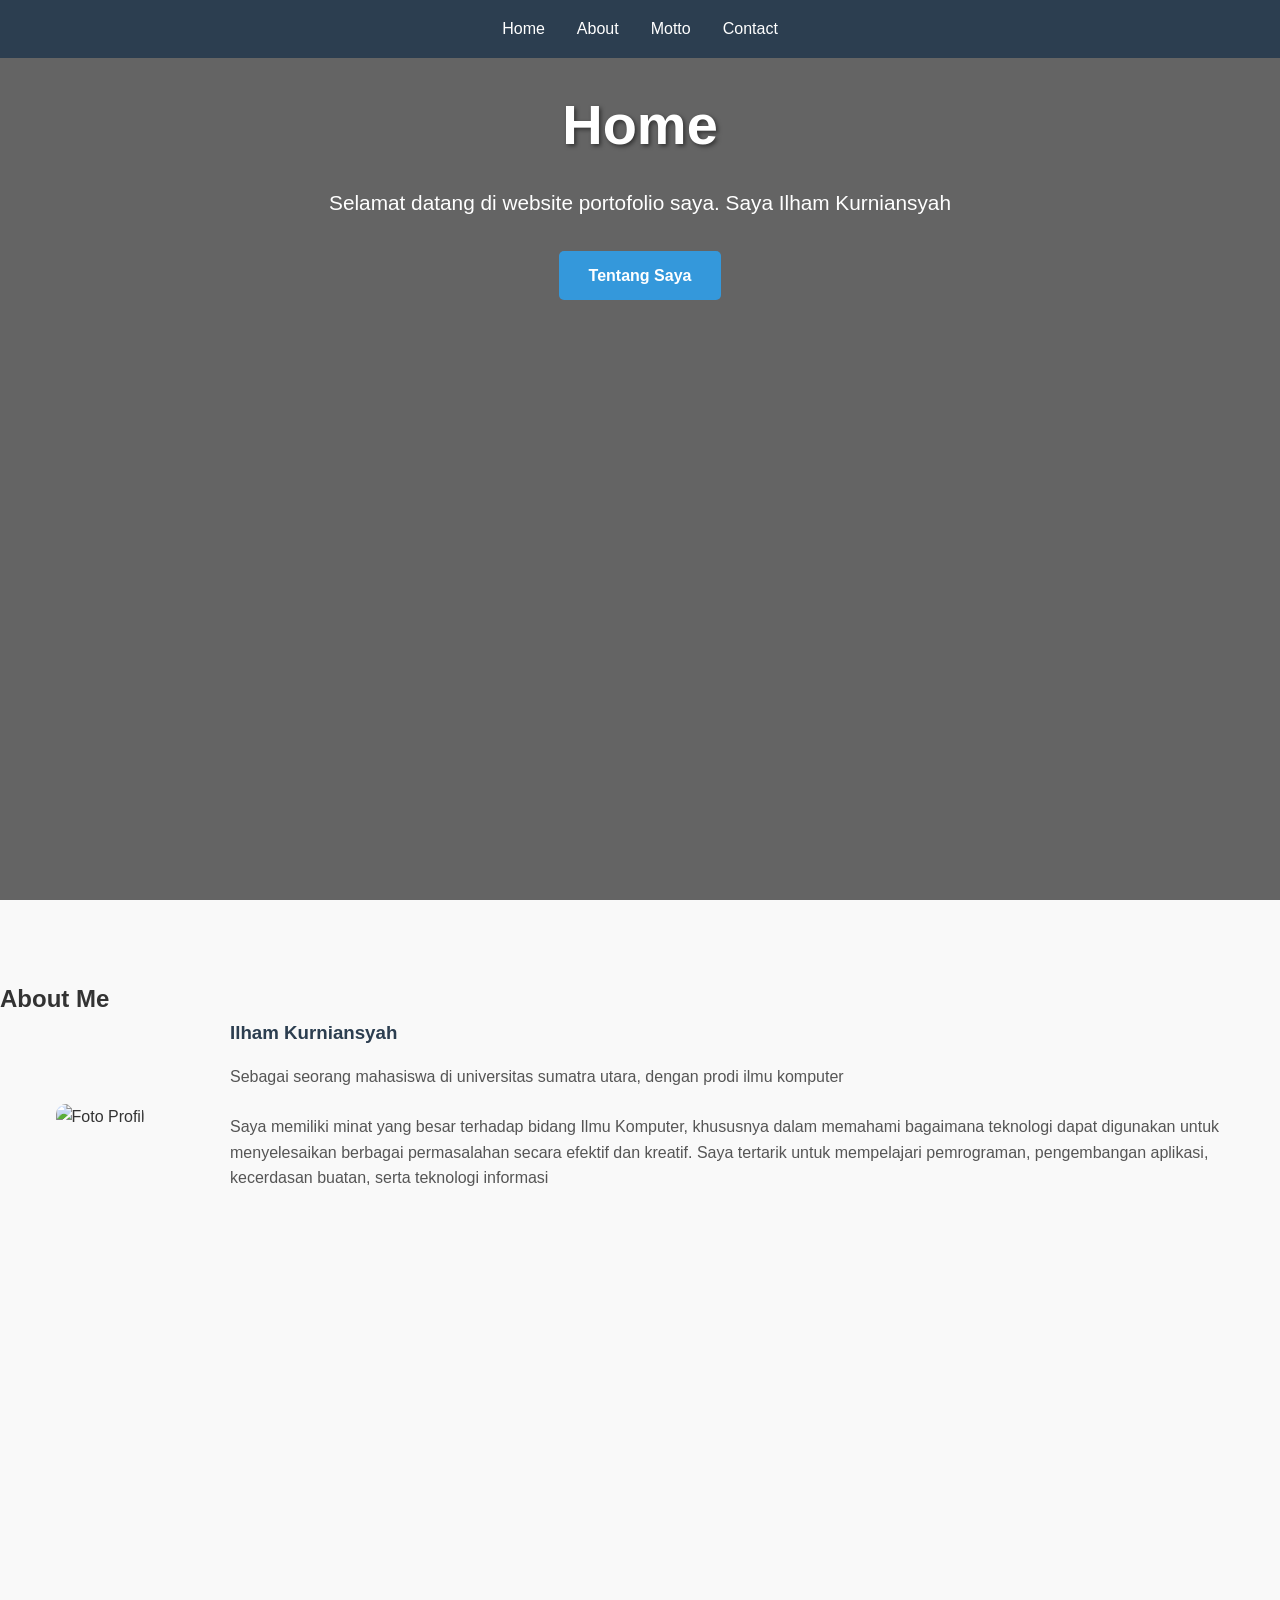
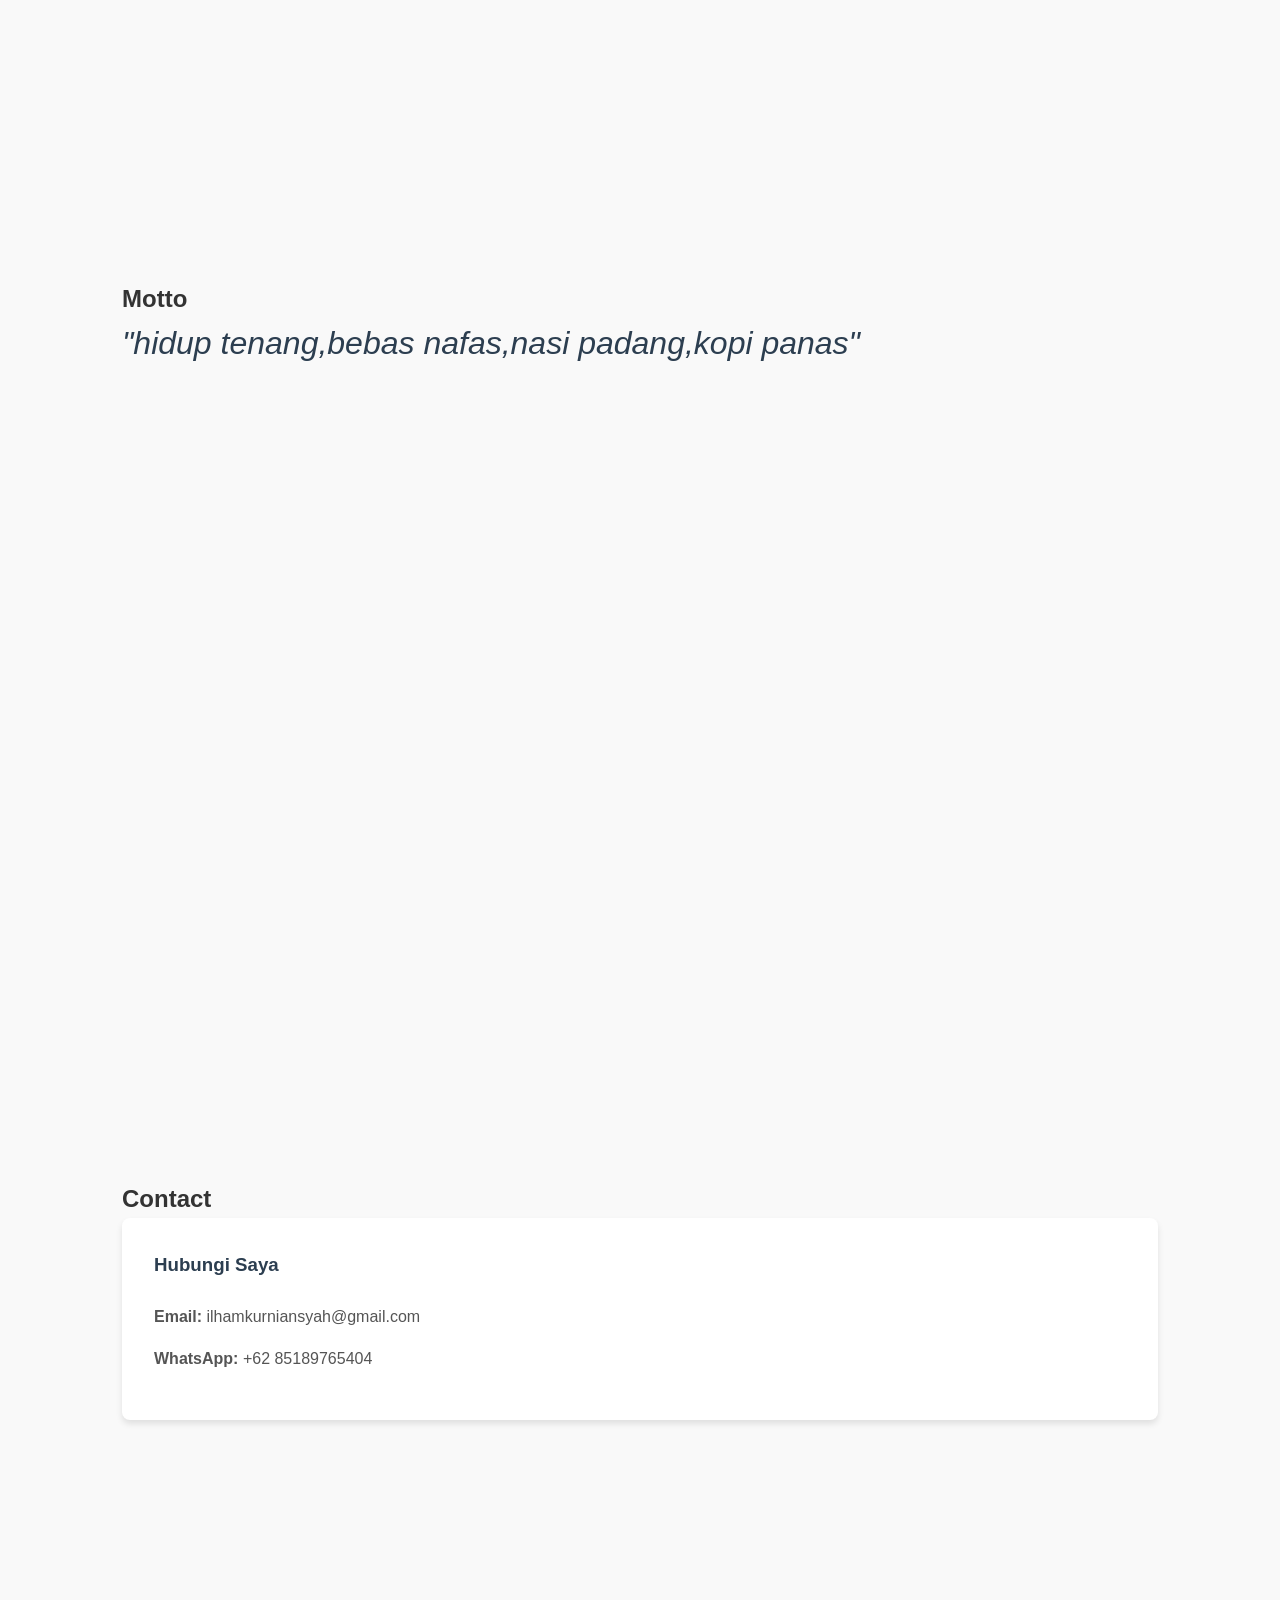
==== index.html @ 55b8f7d8 "Rename ilham_251401109_TugasGanti.html to index.html" ====
<!DOCTYPE html>
<html lang="id">
<head>
     <link rel="stylesheet" href="ilham_251401109_TugasGanti.css">
</head>
    <meta charset="UTF-8">
    <meta name="viewport" content="width=device-width, initial-scale=1.0">
    <title>Tugas Ganti PW2 - Ilham Kurniansyah</title>
    <link rel="stylesheet" href="style.css">
</head>
<body>

    <nav>
        <ul>
            <li><a href="#home">Home</a></li>
            <li><a href="#about">About</a></li>
            <li><a href="#motto">Motto</a></li>
            <li><a href="#contact">Contact</a></li>
        </ul>
    </nav>

    <section id="home" class="page">
        <div class="container">
            <h1>Home</h1>
            <p>Selamat datang di website portofolio saya. Saya Ilham Kurniansyah</p>
            <a href="#about" class="btn">Tentang Saya</a>
        </div>
    </section>

    <section id="about" class="page">
        <class="container">
            <h2>About Me</h2>
            <div class="about-content">
                <div class="about-image">
                    <img src="d:\programku\foto\WhatsApp Image 2026-09-20 at 21.56.21.jpeg" alt="Foto Profil" width = "180"> 
                </div>
                <div class="about-text">
                    <h3>Ilham Kurniansyah</h3>
                    <p>Sebagai seorang mahasiswa di universitas sumatra utara, dengan prodi ilmu komputer</p>
                    <p>Saya memiliki minat yang besar terhadap bidang Ilmu Komputer, khususnya dalam memahami bagaimana teknologi dapat digunakan untuk menyelesaikan berbagai permasalahan secara efektif dan kreatif. Saya tertarik untuk mempelajari pemrograman, pengembangan aplikasi, kecerdasan buatan, serta teknologi informasi</p>
                </div>
    </section>

    <section id="motto" class="page">
        <div class="container">
            <h2>Motto</h2>
            <class="motto-box">
                <blockquote>
                    <p>"hidup tenang,bebas nafas,nasi padang,kopi panas"</p>
                </blockquote>
    </section>

    <section id="contact" class="page">
        <div class="container">
            <h2>Contact</h2>
            <div class="contact-box">
                <div class="contact-info">
                    <h3>Hubungi Saya</h3>
                    <p><strong>Email:</strong> ilhamkurniansyah@gmail.com</p>
                    <p><strong>WhatsApp:</strong> +62 85189765404</p>
    </section>

</body>
</html>
---- ilham_251401109_TugasGanti.css ----
* {
    margin: 0;
    padding: 0;
    box-sizing: border-box;
}

html {
    scroll-behavior: smooth;
}

body {
    font-family: 'Segoe UI', Tahoma, Geneva, Verdana, sans-serif;
    line-height: 1.6;
    color: #333;
    background-color: #f9f9f9;
}

nav {
    background-color: #2c3e50;
    padding: 1rem 2rem;
    position: fixed;
    width: 100%;
    top: 0;
    z-index: 100;
}

nav ul {
    list-style: none;
    display: flex;
    justify-content: center;
    gap: 2rem;
}

nav ul li a {
    color: white;
    text-decoration: none;
    font-weight: 500;
    transition: 0.3s;
}

nav ul li a:hover {
    color: #3498db;
}

.container {
    max-width: 1100px;
    margin: 0 auto;
    padding: 0 2rem;
}

.page {
    min-height: 100vh;
    padding: 80px 0;
}

#home {
    background: linear-gradient(rgba(0,0,0,0.6), rgba(0,0,0,0.6)), url('https://via.placeholder.com/1920x1080/2c3e50/white') center/cover;
    color: white;
    text-align: center;
}

#home h1 {
    font-size: 3.5rem;
    margin-bottom: 1rem;
    text-shadow: 2px 2px 4px rgba(0,0,0,0.5);
}

#home p {
    font-size: 1.3rem;
    margin-bottom: 2rem;
    max-width: 700px;
    margin-left: auto;
    margin-right: auto;
}

#home .btn {
    display: inline-block;
    background: #3498db;
    color: white;
    padding: 12px 30px;
    border-radius: 5px;
    text-decoration: none;
    font-weight: 600;
    transition: 0.3s;
}

#home .btn:hover {
    background: #2980b9;
}

/* About Me */
#about .about-content {
    display: grid;
    grid-template-columns: 200px 1fr;
    gap: 30px;
    align-items: center;
}

#about .about-image {
    text-align: center;
}

#about .about-image img {
    width: 180px;
    height: 220px;
    object-fit: cover;
    border-radius: 10px;
}

#about .about-text h3 {
    margin-bottom: 1rem;
    color: #2c3e50;
}

#about .about-text p {
    margin-bottom: 1.5rem;
    color: #555;

}

#about .about-text h3 {
    margin-bottom: 1rem;
    color: #2c3e50;
}

#about .about-text p {
    margin-bottom: 1.5rem;
    color: #555;
}

#motto .motto-box {
    background: #ecf0f1;
    padding: 2rem;
    border-radius: 8px;
    text-align: center;
    margin-top: 1rem;
}

#motto blockquote {
    font-size: 2rem;
    font-style: italic;
    color: #2c3e50;
    margin-bottom: 1rem;
}

#motto small {
    display: block;
    margin-top: 1rem;
    color: #7f8c8d;
}

#contact .contact-box {
    background: white;
    border-radius: 8px;
    box-shadow: 0 4px 6px rgba(0,0,0,0.1);
    overflow: hidden;
    display: grid;
    grid-template-columns: 1fr 1fr;
    gap: 2rem;
}

#contact .contact-info {
    padding: 2rem;
}

#contact .contact-info h3 {
    margin-bottom: 1.5rem;
    color: #2c3e50;
}

#contact .contact-info p {
    margin-bottom: 1rem;
    color: #555;
}

#contact .contact-form {
    padding: 2rem;
    background: #f4f4f4;
}

#contact .contact-form input,
#contact .contact-form textarea {
    width: 100%;
    padding: 12px;
    margin-bottom: 1rem;
    border: 1px solid #ddd;
    border-radius: 5px;
    font-family: inherit;
    font-size: 1rem;
}

#contact .contact-form input:focus,
#contact .contact-form textarea:focus {
    outline: none;
    border-color: #3498db;
}

#contact .contact-form button {
    width: 100%;
    padding: 12px;
    background: #3498db;
    color: white;
    border: none;
    border-radius: 5px;
    font-family: inherit;
    font-size: 1rem;
    font-weight: 600;
    cursor: pointer;
    transition: 0.3s;
}

#contact .contact-form button:hover {
    background: #2980b9;
}

/* Footer */
footer {
    background: #2c3e50;
    color: white;
    text-align: center;
    padding: 2rem;
    margin-top: 40px;
}

/* Responsif */
@media (max-width: 768px) {
    nav ul {
        gap: 1rem;
    }

    #about .about-content,
    #contact .contact-box {
        grid-template-columns: 1fr;
    }

    #home h1 {
        font-size: 2.5rem;
    }
}
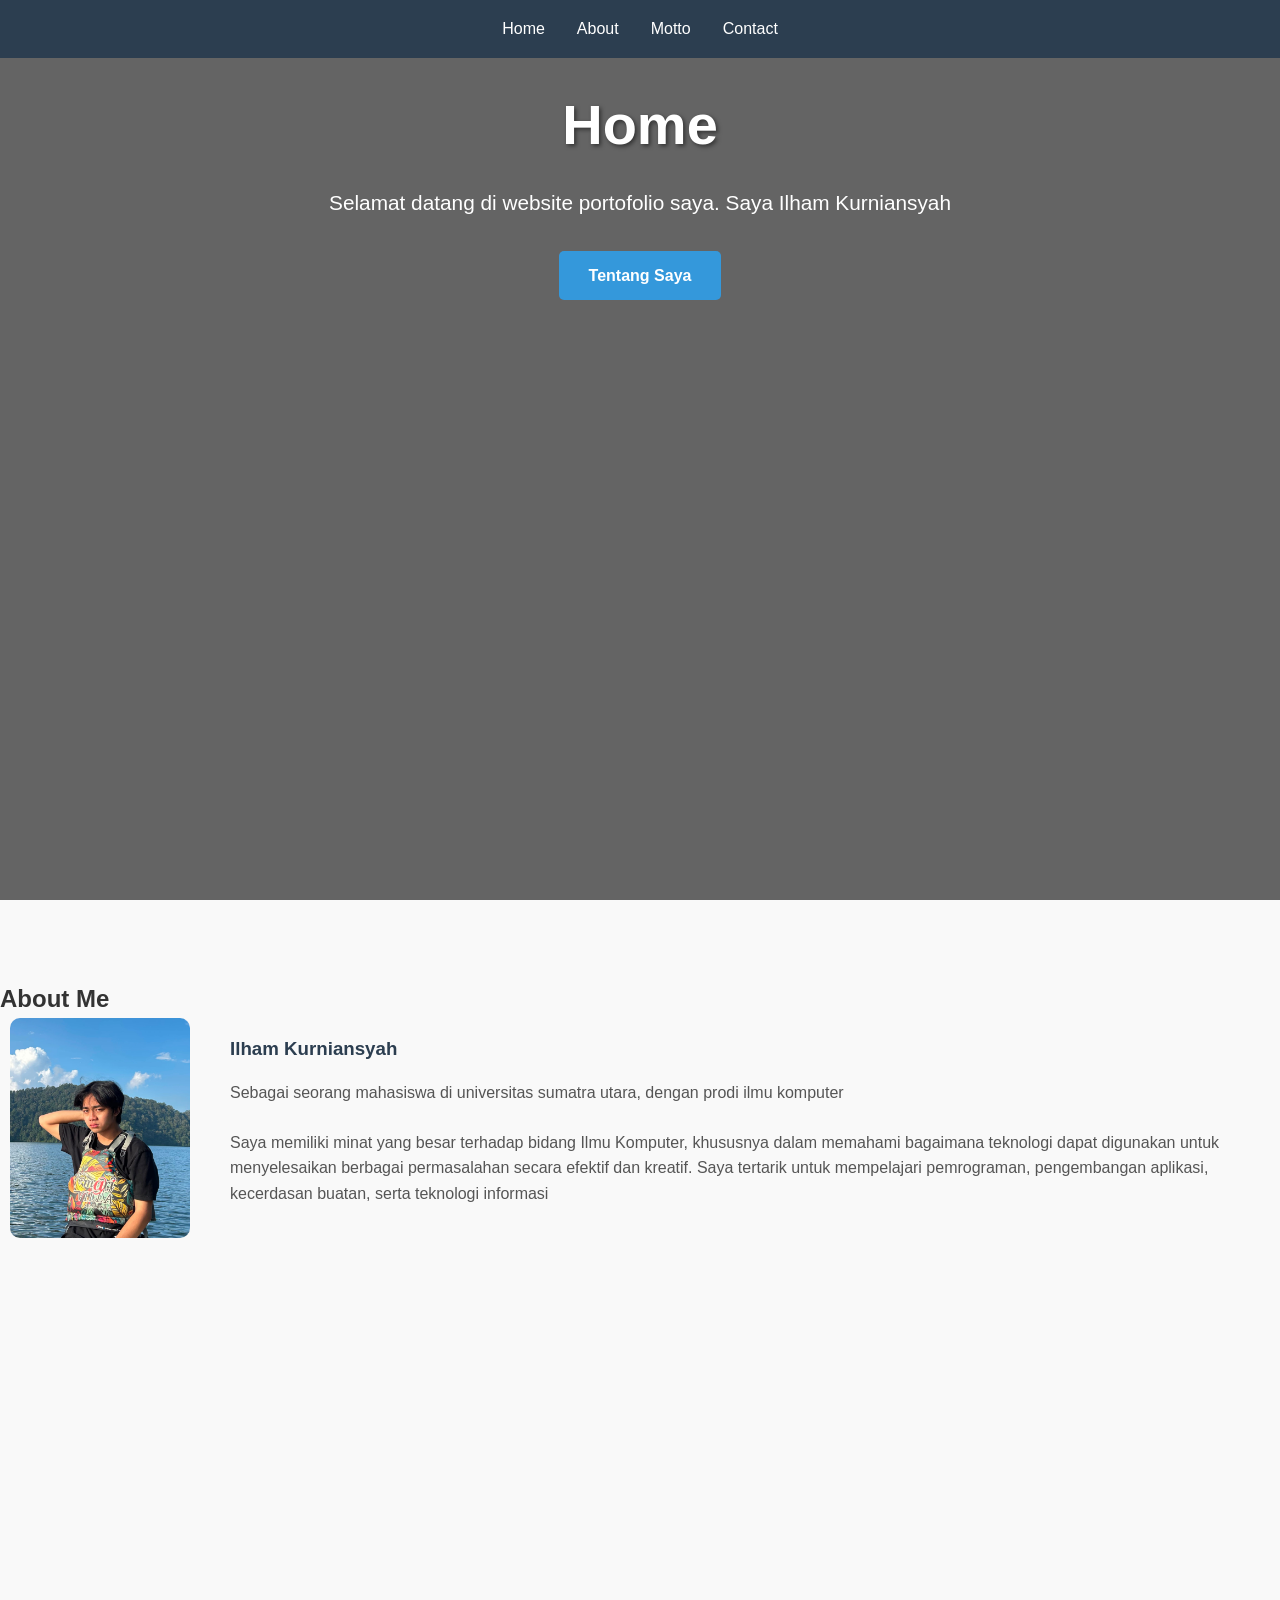
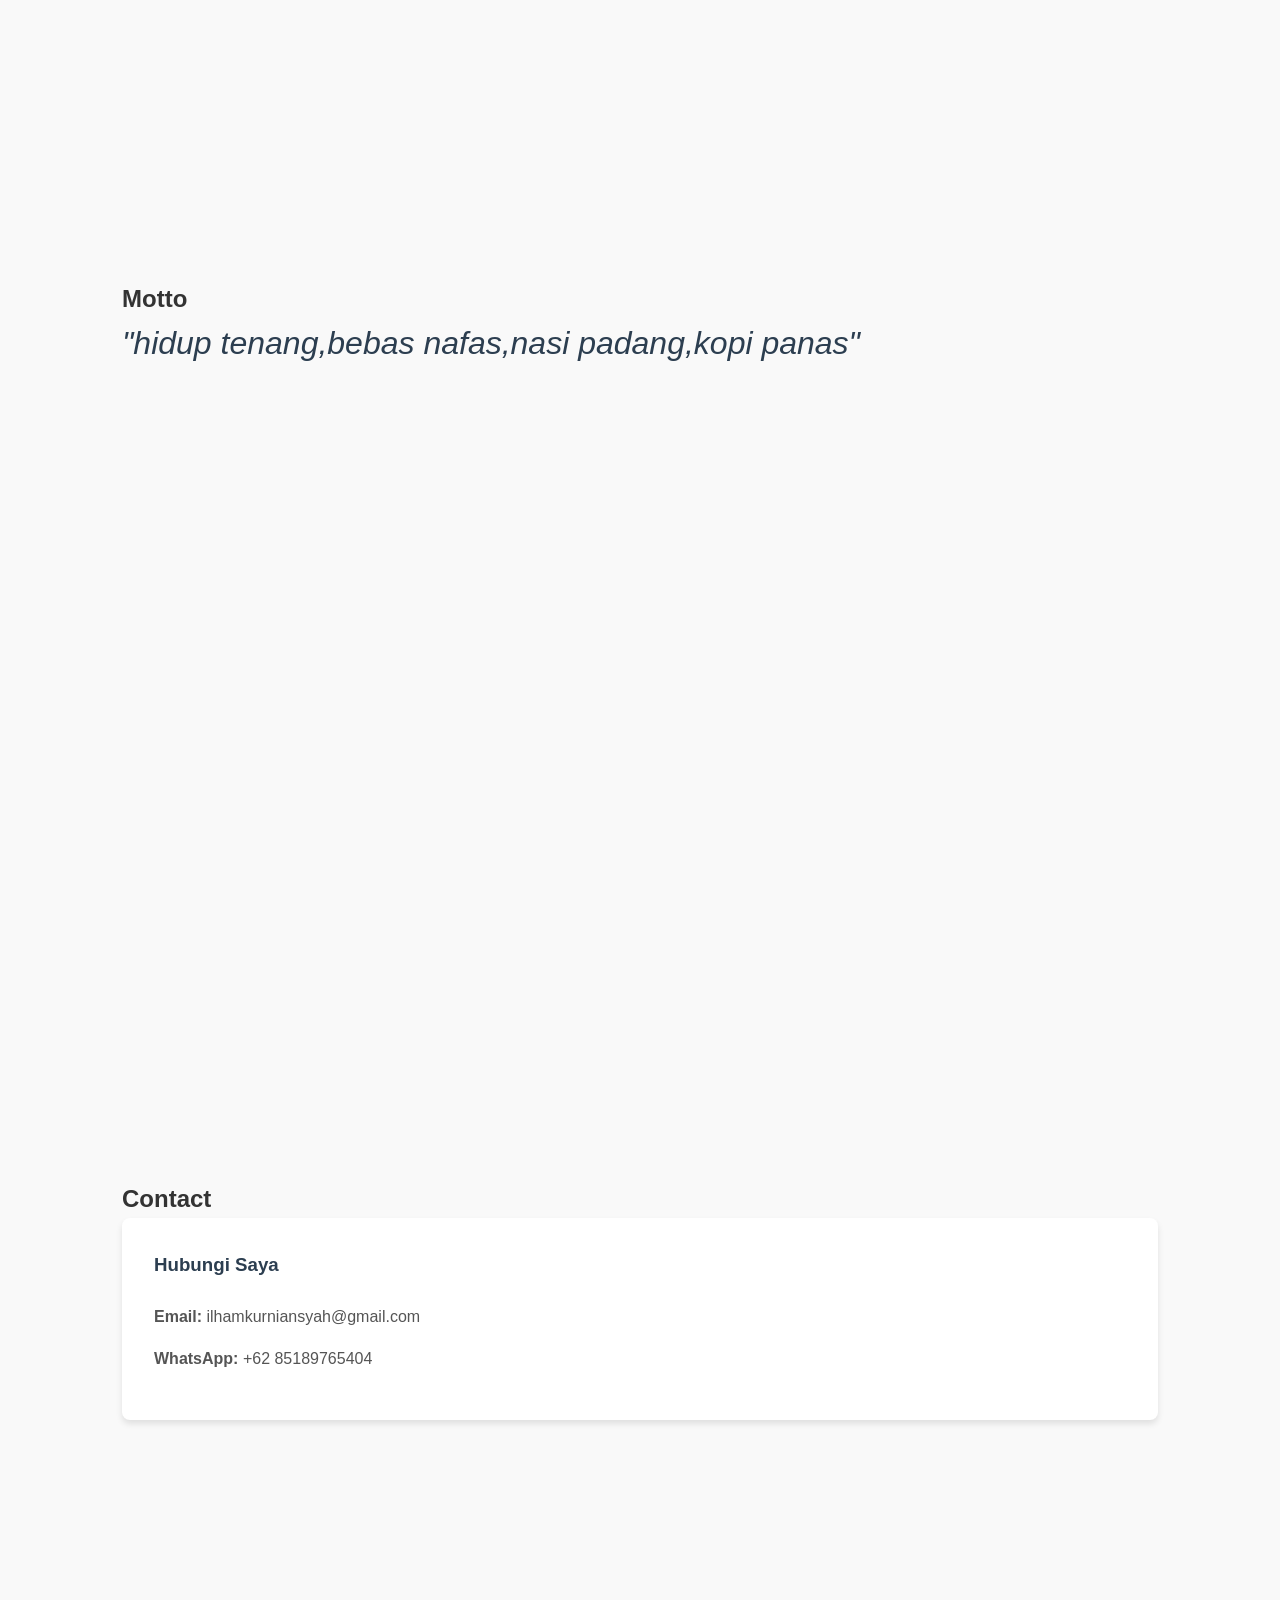
==== commit 52457457: "Update index.html" ====
--- a/index.html
+++ b/index.html
@@ -32,7 +32,7 @@
             <h2>About Me</h2>
             <div class="about-content">
                 <div class="about-image">
-                    <img src="d:\programku\foto\WhatsApp Image 2026-09-20 at 21.56.21.jpeg" alt="Foto Profil" width = "180"> 
+                    <img src="WhatsApp Image 2026-09-20 at 21.56.21.jpeg" alt="Foto Profil" width = "180"> 
                 </div>
                 <div class="about-text">
                     <h3>Ilham Kurniansyah</h3>
